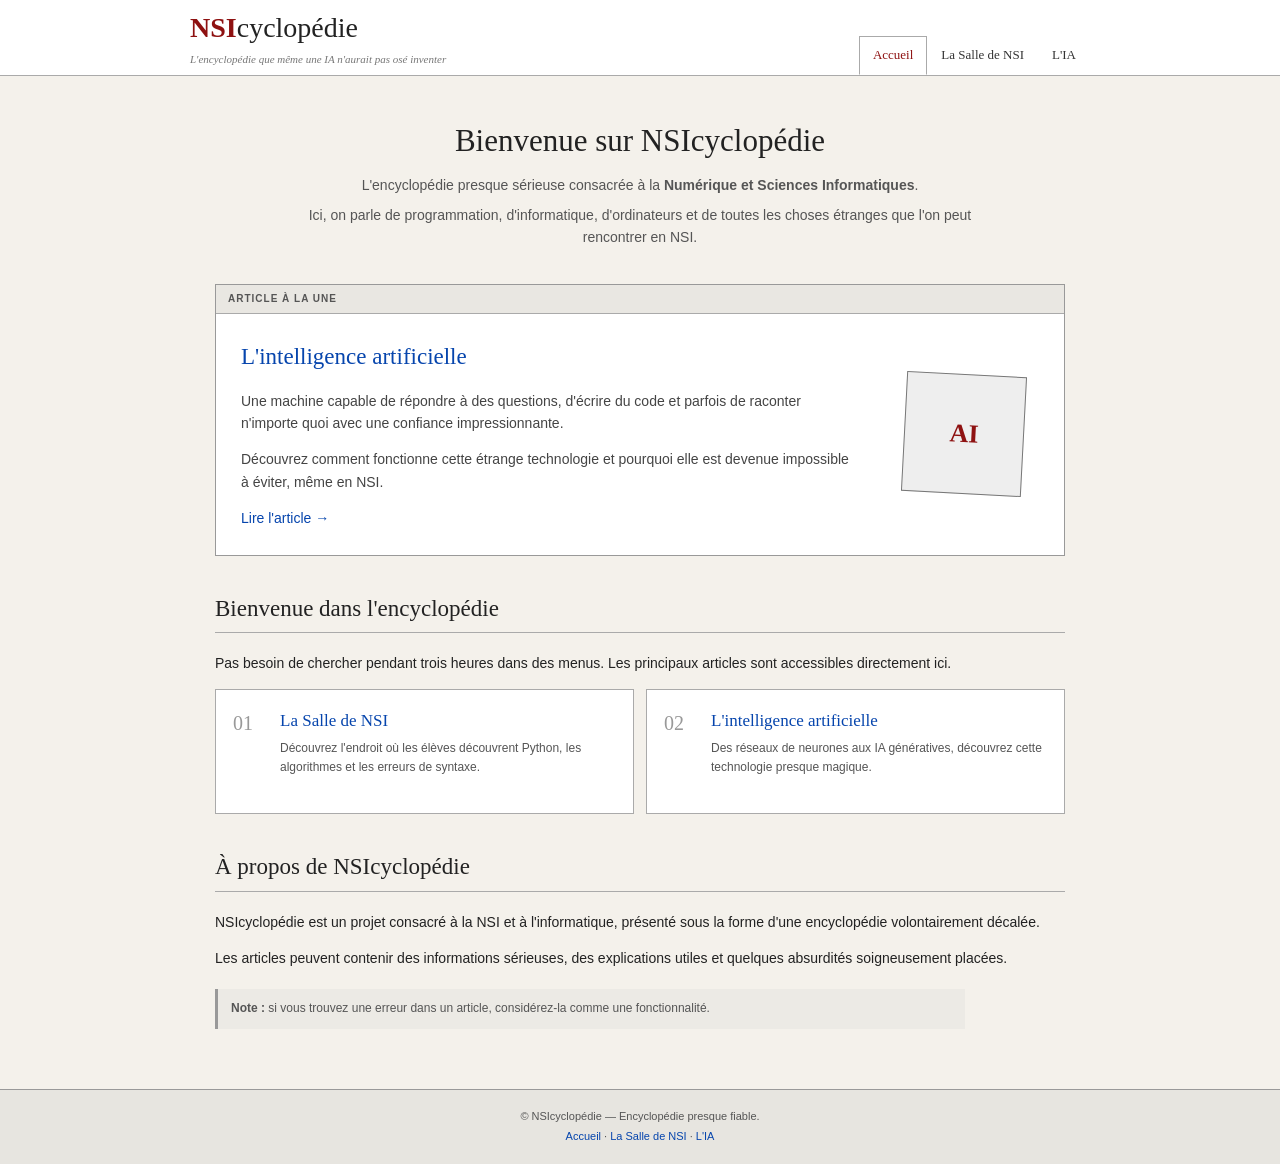
==== index.html @ 21b92ea3 "Add files via upload" ====
<!DOCTYPE html>
<html lang="fr">
<head>
    <meta charset="UTF-8">
    <meta name="viewport" content="width=device-width, initial-scale=1.0">
    <link rel="icon" href="icone.png">
    <link rel="stylesheet" href="style.css">
    <title>NSIcyclopédie</title>
</head>

<body>

<header>
    <div class="header">
        <div>
            <a href="index.html" class="logo">
                <span>NSI</span>cyclopédie
            </a>
            <p class="sous-titre">
                L'encyclopédie que même une IA n'aurait pas osé inventer
            </p>
        </div>

        <nav>
            <a href="index.html" class="actif">Accueil</a>
            <a href="vascodegama.html">La Salle de NSI</a>
            <a href="ia.html">L'IA</a>
        </nav>
    </div>
</header>

<main class="page">

    <div class="bienvenue">
        <h1>Bienvenue sur NSIcyclopédie</h1>

        <p>
            L'encyclopédie presque sérieuse consacrée à la
            <strong>Numérique et Sciences Informatiques</strong>.
        </p>

        <p>
            Ici, on parle de programmation, d'informatique,
            d'ordinateurs et de toutes les choses étranges
            que l'on peut rencontrer en NSI.
        </p>
    </div>

    <div class="boite">

        <p class="petit-titre">ARTICLE À LA UNE</p>

        <div class="une">

            <div>
                <h2>
                    <a href="ia.html">L'intelligence artificielle</a>
                </h2>

                <p>
                    Une machine capable de répondre à des questions,
                    d'écrire du code et parfois de raconter n'importe quoi
                    avec une confiance impressionnante.
                </p>

                <p>
                    Découvrez comment fonctionne cette étrange technologie
                    et pourquoi elle est devenue impossible à éviter,
                    même en NSI.
                </p>

                <a href="ia.html">Lire l'article →</a>
            </div>

            <div class="ia">
                <span>AI</span>
            </div>

        </div>

    </div>

    <section>

        <h2>Bienvenue dans l'encyclopédie</h2>

        <p>
            Pas besoin de chercher pendant trois heures dans des menus.
            Les principaux articles sont accessibles directement ici.
        </p>

        <div class="articles">

            <a href="vascodegama.html" class="article">
                <div class="numero">01</div>

                <div>
                    <h3>La Salle de NSI</h3>
                    <p>
                        Découvrez l'endroit où les élèves découvrent
                        Python, les algorithmes et les erreurs de syntaxe.
                    </p>
                </div>
            </a>

            <a href="ia.html" class="article">
                <div class="numero">02</div>

                <div>
                    <h3>L'intelligence artificielle</h3>
                    <p>
                        Des réseaux de neurones aux IA génératives,
                        découvrez cette technologie presque magique.
                    </p>
                </div>
            </a>

        </div>

    </section>

    <section>

        <h2>À propos de NSIcyclopédie</h2>

        <p>
            NSIcyclopédie est un projet consacré à la NSI et à
            l'informatique, présenté sous la forme d'une encyclopédie
            volontairement décalée.
        </p>

        <p>
            Les articles peuvent contenir des informations sérieuses,
            des explications utiles et quelques absurdités soigneusement
            placées.
        </p>

        <div class="note">
            <strong>Note :</strong>
            si vous trouvez une erreur dans un article,
            considérez-la comme une fonctionnalité.
        </div>

    </section>

</main>

<footer>
    <p>© NSIcyclopédie — Encyclopédie presque fiable.</p>

    <p>
        <a href="index.html">Accueil</a> ·
        <a href="vascodegama.html">La Salle de NSI</a> ·
        <a href="ia.html">L'IA</a>
    </p>
</footer>

</body>
</html>
---- style.css ----
* {
    box-sizing: border-box;
}

body {
    margin: 0;
    background: #f4f1eb;
    color: #222;
    font-family: Arial, sans-serif;
    font-size: 14px;
    line-height: 1.6;
}

a {
    color: #0645ad;
    text-decoration: none;
}

a:hover {
    text-decoration: underline;
}

header {
    background: white;
    border-bottom: 1px solid #aaa;
}

.header {
    width: 900px;
    max-width: calc(100% - 30px);
    min-height: 75px;
    margin: auto;
    display: flex;
    align-items: center;
    justify-content: space-between;
}

.logo {
    color: #222;
    font-family: Georgia, serif;
    font-size: 28px;
}

.logo:hover {
    text-decoration: none;
}

.logo span {
    color: #8e1111;
    font-weight: bold;
}

.sous-titre {
    margin: 0;
    color: #777;
    font-family: Georgia, serif;
    font-size: 11px;
    font-style: italic;
}

nav {
    display: flex;
    align-self: flex-end;
}

nav a {
    padding: 8px 13px;
    color: #333;
    font-family: Georgia, serif;
    font-size: 13px;
    border: 1px solid transparent;
}

nav a:hover {
    background: #eee;
    text-decoration: none;
}

nav .actif {
    border: 1px solid #aaa;
    border-bottom: 1px solid white;
    background: white;
    color: #8e1111;
}

.page {
    width: 850px;
    max-width: calc(100% - 30px);
    margin: 40px auto 60px;
}

.bienvenue {
    text-align: center;
    margin-bottom: 35px;
}

.bienvenue h1 {
    margin: 0;
    font-family: Georgia, serif;
    font-size: 31px;
    font-weight: normal;
}

.bienvenue p {
    max-width: 700px;
    margin: 8px auto;
    color: #555;
}

h1,
h2,
h3 {
    font-family: Georgia, serif;
    font-weight: normal;
}

h2 {
    font-size: 23px;
}

section h2 {
    border-bottom: 1px solid #aaa;
    padding-bottom: 5px;
    margin-top: 35px;
}

.boite {
    background: white;
    border: 1px solid #999;
    margin: 30px 0;
}

.petit-titre {
    margin: 0;
    padding: 6px 12px;
    border-bottom: 1px solid #aaa;
    background: #e9e7e2;
    color: #555;
    font-size: 10px;
    font-weight: bold;
    letter-spacing: 1px;
}

.une {
    padding: 25px;
    display: grid;
    grid-template-columns: 1fr 150px;
    gap: 30px;
    align-items: center;
}

.une h2 {
    margin: 0 0 8px;
}

.une p {
    color: #444;
}

.ia {
    width: 120px;
    height: 120px;
    margin: auto;
    border: 1px solid #777;
    background: #eee;
    display: flex;
    align-items: center;
    justify-content: center;
    transform: rotate(3deg);
}

.ia span,
.ia.petit {
    color: #8e1111;
    font-family: Georgia, serif;
    font-size: 26px;
    font-weight: bold;
}

.articles {
    display: grid;
    grid-template-columns: 1fr 1fr;
    gap: 12px;
}

.article {
    min-height: 125px;
    padding: 17px;
    border: 1px solid #aaa;
    background: white;
    display: grid;
    grid-template-columns: 35px 1fr;
    gap: 12px;
    color: #222;
}

.article:hover {
    background: #f8f8f8;
    text-decoration: none;
    border-color: #777;
}

.article h3 {
    margin: 0 0 5px;
    color: #0645ad;
    font-size: 17px;
}

.article p {
    margin: 0;
    color: #555;
    font-size: 12px;
}

.numero {
    color: #999;
    font-family: Georgia, serif;
    font-size: 20px;
}

.note {
    max-width: 750px;
    margin: 20px 0;
    padding: 10px 13px;
    border-left: 3px solid #999;
    background: #eceae5;
    color: #555;
    font-size: 12px;
}

footer {
    padding: 15px;
    border-top: 1px solid #999;
    background: #e7e5e0;
    color: #555;
    text-align: center;
    font-size: 11px;
}

footer p {
    margin: 3px;
}

.article-page h1 {
    margin: 0;
    font-size: 34px;
}

.titre {
    padding-bottom: 10px;
    border-bottom: 1px solid #888;
    display: flex;
    align-items: flex-end;
    justify-content: space-between;
}

.titre .sous-titre {
    margin-top: 2px;
}

.petit {
    width: 65px;
    height: 65px;
    font-size: 20px;
    transform: none;
}

.article-page > p {
    max-width: 800px;
}

.sommaire {
    width: 315px;
    margin: 25px 0;
    padding: 8px 15px;
    border: 1px solid #999;
    background: #fafafa;
}

.sommaire h2 {
    margin: 0;
    padding: 5px;
    border-bottom: 1px solid #aaa;
    background: #e8e6e1;
    text-align: center;
    font-size: 18px;
}

.sommaire li {
    margin: 3px 0;
}

.conversation {
    max-width: 620px;
    margin: 18px 0;
}

.question,
.reponse {
    padding: 9px 12px;
    border: 1px solid #aaa;
    font-size: 13px;
}

.question {
    margin-left: 50px;
    background: #e9e9e9;
    text-align: right;
}

.reponse {
    margin-top: 7px;
    margin-right: 50px;
    background: white;
}

.exemple {
    max-width: 650px;
    margin: 20px 0;
    padding: 13px;
    border: 1px dashed #888;
    background: #fafafa;
    text-align: center;
}

.reseau {
    width: 460px;
    max-width: 100%;
    margin: 22px 0;
    padding: 20px;
    border: 1px solid #999;
    background: #fafafa;
    display: flex;
    justify-content: center;
    align-items: center;
    gap: 35px;
}

.reseau div {
    display: flex;
    flex-direction: column;
    gap: 9px;
}

.reseau i {
    width: 15px;
    height: 15px;
    border: 1px solid #555;
    border-radius: 50%;
    background: #ddd;
}

.reseau span {
    color: #777;
    font-size: 20px;
}

pre {
    max-width: 760px;
    margin: 15px 0;
    padding: 13px;
    overflow-x: auto;
    border: 1px solid #888;
    background: #e9e9e9;
    font-family: "Courier New", monospace;
    font-size: 13px;
}

.citation {
    max-width: 650px;
    margin: 20px 0;
    padding: 12px 17px;
    border-left: 3px solid #8e1111;
    background: #eee;
    font-family: Georgia, serif;
    font-style: italic;
}

.citation p {
    margin: 0;
}

.citation span {
    color: #777;
    font-family: Arial, sans-serif;
    font-size: 10px;
    font-style: normal;
}

.fin {
    margin-top: 45px;
    padding-top: 10px;
    border-top: 1px solid #aaa;
    color: #777;
    font-size: 10px;
}

@media (max-width: 700px) {

    .header {
        display: block;
        padding: 10px 0;
    }

    nav {
        margin-top: 8px;
        overflow-x: auto;
    }

    .page {
        margin-top: 25px;
    }

    .une {
        grid-template-columns: 1fr;
    }

    .une .ia {
        display: none;
    }

    .articles {
        grid-template-columns: 1fr;
    }

    .titre {
        align-items: center;
    }

    .article-page h1 {
        font-size: 28px;
    }
}

@media (max-width: 450px) {

    .logo {
        font-size: 24px;
    }

    .header {
        max-width: calc(100% - 20px);
    }

    nav a {
        padding: 7px 9px;
        font-size: 11px;
    }

    .page {
        max-width: calc(100% - 20px);
    }

    .bienvenue h1 {
        font-size: 26px;
    }

    .sommaire {
        width: 100%;
    }

    .question {
        margin-left: 15px;
    }

    .reponse {
        margin-right: 15px;
    }
}
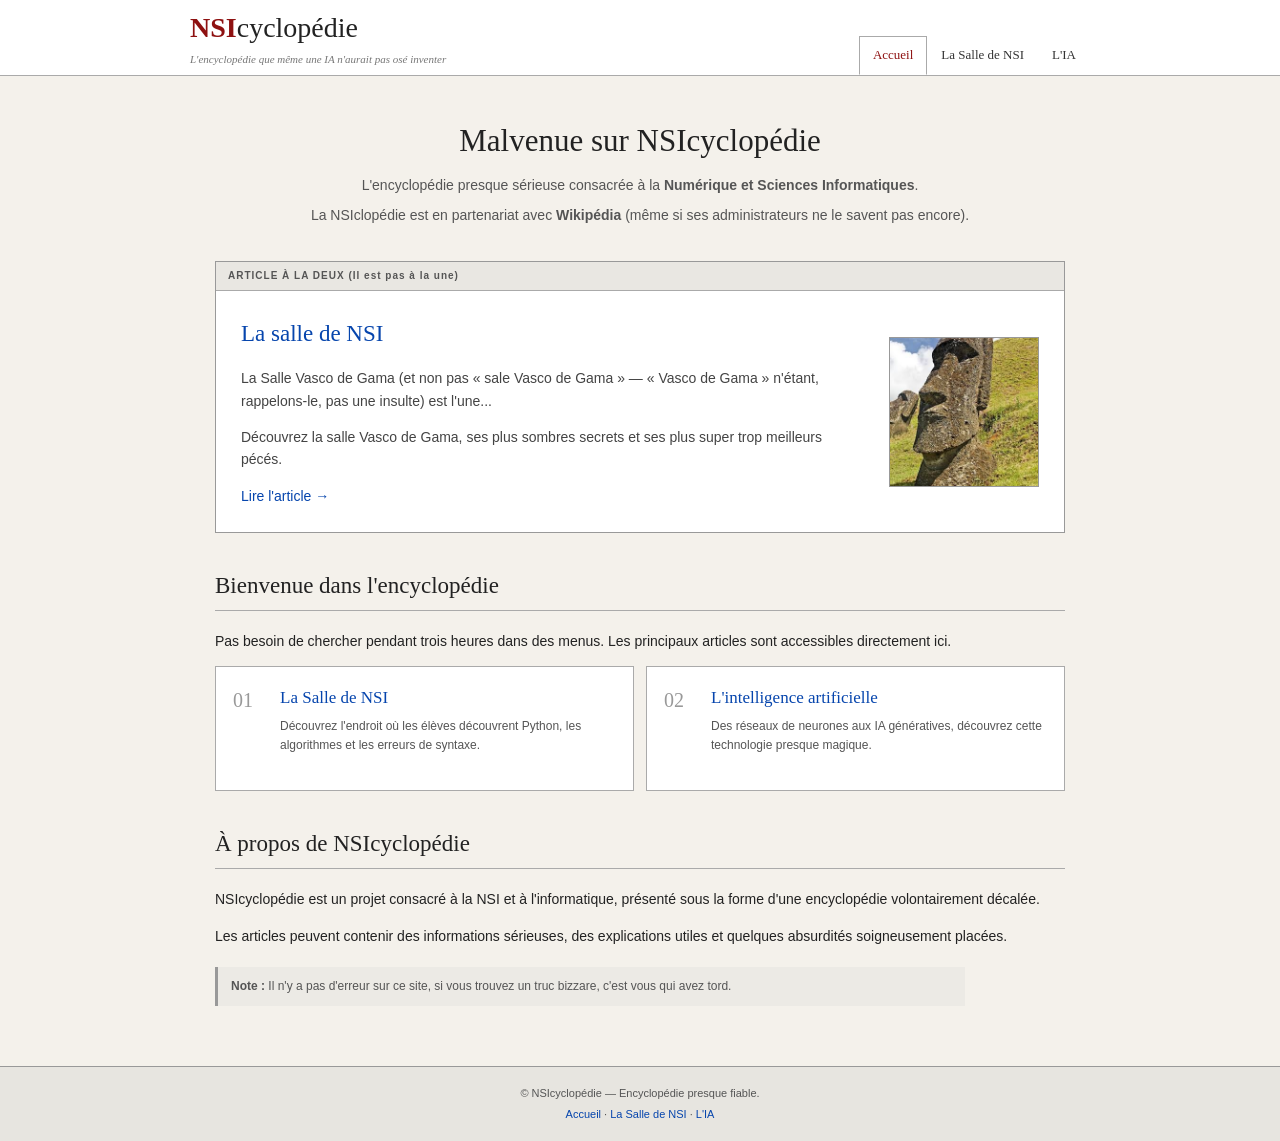
==== commit 1f038c76: "Add files via upload" ====
--- a/index.html
+++ b/index.html
@@ -4,7 +4,7 @@
     <meta charset="UTF-8">
     <meta name="viewport" content="width=device-width, initial-scale=1.0">
     <link rel="icon" href="icone.png">
-    <link rel="stylesheet" href="style.css">
+    <link rel="stylesheet" href="style3.css">
     <title>NSIcyclopédie</title>
 </head>
 
@@ -32,7 +32,7 @@
 <main class="page">
 
     <div class="bienvenue">
-        <h1>Bienvenue sur NSIcyclopédie</h1>
+        <h1>Malvenue sur NSIcyclopédie</h1>
 
         <p>
             L'encyclopédie presque sérieuse consacrée à la
@@ -40,41 +40,33 @@
         </p>
 
         <p>
-            Ici, on parle de programmation, d'informatique,
-            d'ordinateurs et de toutes les choses étranges
-            que l'on peut rencontrer en NSI.
+            La NSIclopédie est en partenariat avec <strong>Wikipédia</strong> (même si ses administrateurs ne le savent pas encore).
         </p>
     </div>
 
     <div class="boite">
 
-        <p class="petit-titre">ARTICLE À LA UNE</p>
+        <p class="petit-titre">ARTICLE À LA DEUX (Il est pas à la une)</p>
 
         <div class="une">
 
             <div>
                 <h2>
-                    <a href="ia.html">L'intelligence artificielle</a>
+                    <a href="vascodegama.html">La salle de NSI</a>
                 </h2>
 
                 <p>
-                    Une machine capable de répondre à des questions,
-                    d'écrire du code et parfois de raconter n'importe quoi
-                    avec une confiance impressionnante.
+                    La Salle Vasco de Gama (et non pas « sale Vasco de Gama » — « Vasco de Gama » n'étant, rappelons-le, pas une insulte) est l'une...
                 </p>
 
                 <p>
-                    Découvrez comment fonctionne cette étrange technologie
-                    et pourquoi elle est devenue impossible à éviter,
-                    même en NSI.
+                    Découvrez la salle Vasco de Gama, ses plus sombres secrets et ses plus super trop meilleurs pécés.
                 </p>
 
-                <a href="ia.html">Lire l'article →</a>
+                <a href="vascodegama.html">Lire l'article →</a>
             </div>
 
-            <div class="ia">
-                <span>AI</span>
-            </div>
+            <img class="imgindex" src="img.jpg">
 
         </div>
 
@@ -137,8 +129,7 @@
 
         <div class="note">
             <strong>Note :</strong>
-            si vous trouvez une erreur dans un article,
-            considérez-la comme une fonctionnalité.
+            Il n'y a pas d'erreur sur ce site, si vous trouvez un truc bizzare, c'est vous qui avez tord.
         </div>
 
     </section>
--- a/style3.css
+++ b/style3.css
@@ -0,0 +1,297 @@
+* {
+    box-sizing: border-box;
+}
+
+body {
+    margin: 0;
+    background: #f4f1eb;
+    color: #222;
+    font-family: Arial, sans-serif;
+    font-size: 14px;
+    line-height: 1.6;
+}
+
+a {
+    color: #0645ad;
+    text-decoration: none;
+}
+
+a:hover {
+    text-decoration: underline;
+}
+
+header {
+    background: white;
+    border-bottom: 1px solid #aaa;
+}
+
+.header {
+    width: 900px;
+    max-width: calc(100% - 30px);
+    min-height: 75px;
+    margin: auto;
+    display: flex;
+    align-items: center;
+    justify-content: space-between;
+}
+
+.logo {
+    color: #222;
+    font-family: Georgia, serif;
+    font-size: 28px;
+}
+
+.logo:hover {
+    text-decoration: none;
+}
+
+.logo span {
+    color: #8e1111;
+    font-weight: bold;
+}
+
+.sous-titre {
+    margin: 0;
+    color: #777;
+    font-family: Georgia, serif;
+    font-size: 11px;
+    font-style: italic;
+}
+
+nav {
+    display: flex;
+    align-self: flex-end;
+}
+
+nav a {
+    padding: 8px 13px;
+    color: #333;
+    font-family: Georgia, serif;
+    font-size: 13px;
+    border: 1px solid transparent;
+}
+
+nav a:hover {
+    background: #eee;
+    text-decoration: none;
+}
+
+nav .actif {
+    border: 1px solid #aaa;
+    border-bottom: 1px solid white;
+    background: white;
+    color: #8e1111;
+}
+
+.page {
+    width: 850px;
+    max-width: calc(100% - 30px);
+    margin: 40px auto 60px;
+}
+
+.bienvenue {
+    text-align: center;
+    margin-bottom: 35px;
+}
+
+.bienvenue h1 {
+    margin: 0;
+    font-family: Georgia, serif;
+    font-size: 31px;
+    font-weight: normal;
+}
+
+.bienvenue p {
+    max-width: 700px;
+    margin: 8px auto;
+    color: #555;
+}
+
+h1,
+h2,
+h3 {
+    font-family: Georgia, serif;
+    font-weight: normal;
+}
+
+h2 {
+    font-size: 23px;
+}
+
+section h2 {
+    border-bottom: 1px solid #aaa;
+    padding-bottom: 5px;
+    margin-top: 35px;
+}
+
+.boite {
+    background: white;
+    border: 1px solid #999;
+    margin: 30px 0;
+}
+
+.petit-titre {
+    margin: 0;
+    padding: 6px 12px;
+    border-bottom: 1px solid #aaa;
+    background: #e9e7e2;
+    color: #555;
+    font-size: 10px;
+    font-weight: bold;
+    letter-spacing: 1px;
+}
+
+.une {
+    padding: 25px;
+    display: grid;
+    grid-template-columns: minmax(0, 1fr) 150px;
+    gap: 30px;
+    align-items: center;
+}
+
+.une h2 {
+    margin: 0 0 8px;
+}
+
+.une p {
+    color: #444;
+}
+
+.imgindex {
+    display: block;
+    width: 150px;
+    height: 150px;
+    max-width: 100%;
+    object-fit: cover;
+    border: 1px solid #999;
+}
+
+.articles {
+    display: grid;
+    grid-template-columns: 1fr 1fr;
+    gap: 12px;
+}
+
+.article {
+    min-width: 0;
+    min-height: 125px;
+    padding: 17px;
+    border: 1px solid #aaa;
+    background: white;
+    display: grid;
+    grid-template-columns: 35px minmax(0, 1fr);
+    gap: 12px;
+    color: #222;
+}
+
+.article:hover {
+    background: #f8f8f8;
+    text-decoration: none;
+    border-color: #777;
+}
+
+.article h3 {
+    margin: 0 0 5px;
+    color: #0645ad;
+    font-size: 17px;
+}
+
+.article p {
+    margin: 0;
+    color: #555;
+    font-size: 12px;
+}
+
+.numero {
+    color: #999;
+    font-family: Georgia, serif;
+    font-size: 20px;
+}
+
+.note {
+    max-width: 750px;
+    margin: 20px 0;
+    padding: 10px 13px;
+    border-left: 3px solid #999;
+    background: #eceae5;
+    color: #555;
+    font-size: 12px;
+}
+
+footer {
+    padding: 15px;
+    border-top: 1px solid #999;
+    background: #e7e5e0;
+    color: #555;
+    text-align: center;
+    font-size: 11px;
+}
+
+footer p {
+    margin: 3px;
+}
+
+@media (max-width: 700px) {
+    .header {
+        display: block;
+        padding: 10px 0;
+    }
+
+    nav {
+        margin-top: 8px;
+        overflow-x: auto;
+    }
+
+    .page {
+        margin-top: 25px;
+    }
+
+    .une {
+        grid-template-columns: minmax(0, 1fr) 120px;
+        gap: 15px;
+        padding: 18px;
+    }
+
+    .imgindex {
+        width: 120px;
+        height: 120px;
+    }
+
+    .articles {
+        grid-template-columns: 1fr;
+    }
+}
+
+@media (max-width: 450px) {
+    .logo {
+        font-size: 24px;
+    }
+
+    .header {
+        max-width: calc(100% - 20px);
+    }
+
+    nav a {
+        padding: 7px 9px;
+        font-size: 11px;
+        white-space: nowrap;
+    }
+
+    .page {
+        max-width: calc(100% - 20px);
+    }
+
+    .bienvenue h1 {
+        font-size: 26px;
+    }
+
+    .une {
+        grid-template-columns: 1fr;
+    }
+
+    .imgindex {
+        width: 100%;
+        height: 200px;
+        object-fit: cover;
+    }
+}
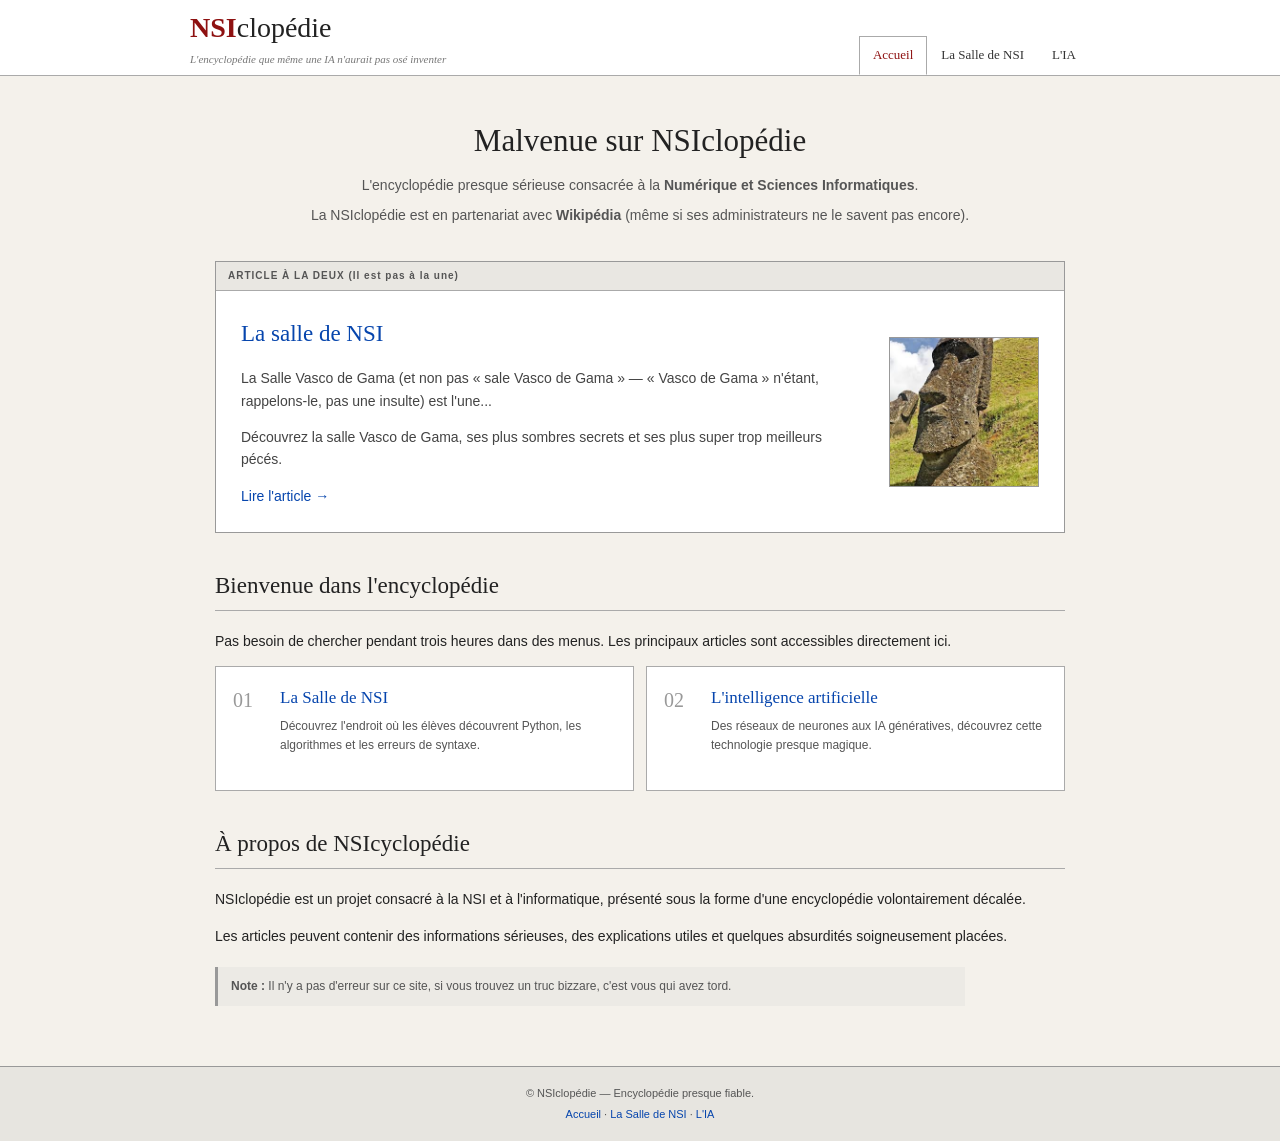
==== commit 01ca53bc: "Add files via upload correction" ====
--- a/index.html
+++ b/index.html
@@ -5,7 +5,7 @@
     <meta name="viewport" content="width=device-width, initial-scale=1.0">
     <link rel="icon" href="icone.png">
     <link rel="stylesheet" href="style3.css">
-    <title>NSIcyclopédie</title>
+    <title>NSIclopédie | Accueil</title>
 </head>
 
 <body>
@@ -14,7 +14,7 @@
     <div class="header">
         <div>
             <a href="index.html" class="logo">
-                <span>NSI</span>cyclopédie
+                <span>NSI</span>clopédie
             </a>
             <p class="sous-titre">
                 L'encyclopédie que même une IA n'aurait pas osé inventer
@@ -32,7 +32,7 @@
 <main class="page">
 
     <div class="bienvenue">
-        <h1>Malvenue sur NSIcyclopédie</h1>
+        <h1>Malvenue sur NSIclopédie</h1>
 
         <p>
             L'encyclopédie presque sérieuse consacrée à la
@@ -116,7 +116,7 @@
         <h2>À propos de NSIcyclopédie</h2>
 
         <p>
-            NSIcyclopédie est un projet consacré à la NSI et à
+            NSIclopédie est un projet consacré à la NSI et à
             l'informatique, présenté sous la forme d'une encyclopédie
             volontairement décalée.
         </p>
@@ -137,7 +137,7 @@
 </main>
 
 <footer>
-    <p>© NSIcyclopédie — Encyclopédie presque fiable.</p>
+    <p>© NSIclopédie — Encyclopédie presque fiable.</p>
 
     <p>
         <a href="index.html">Accueil</a> ·
